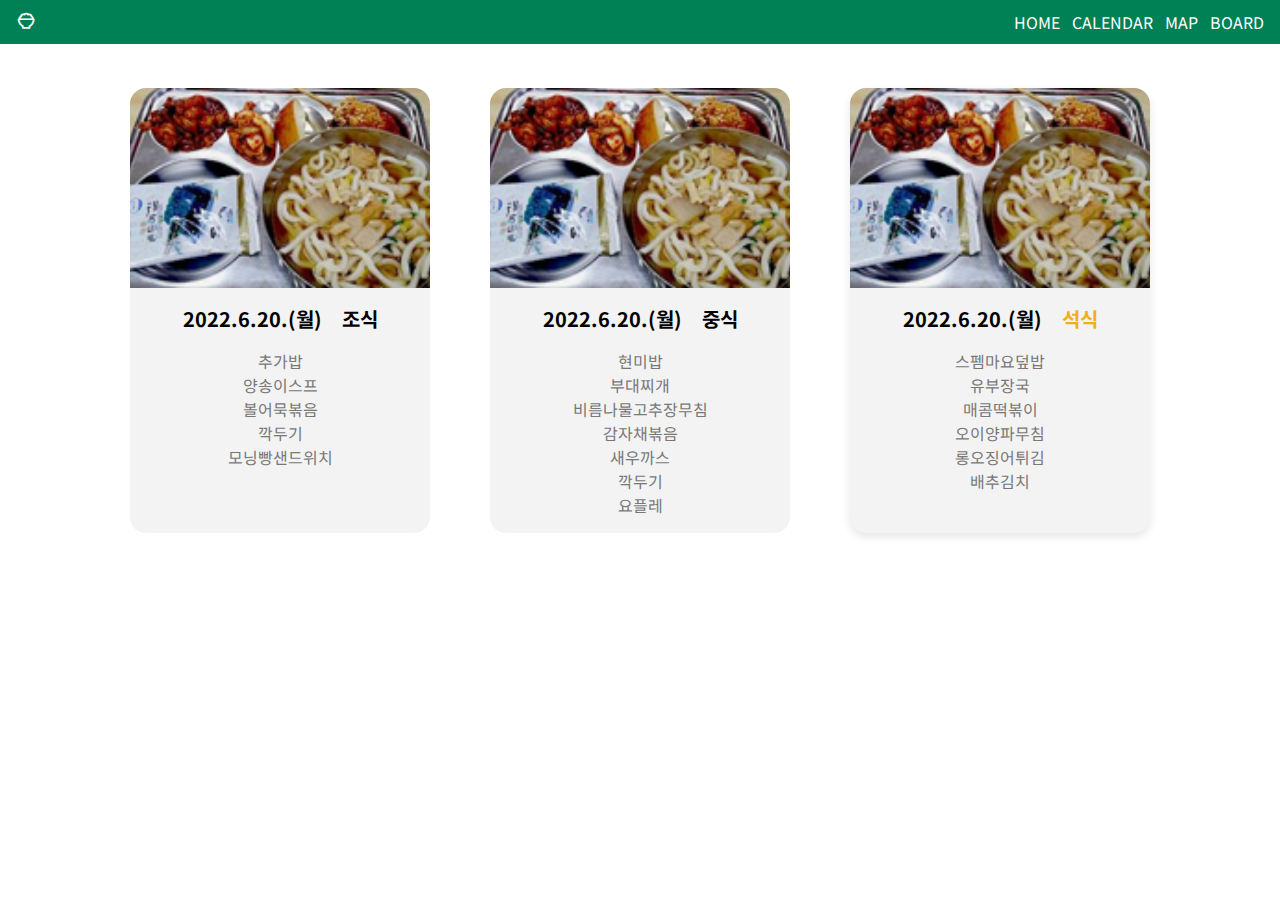
==== WSM_2300/20220608_school cafeteria/index.html @ a66aec34 "js 정규표현식 (숫자.) 삭제" ====
<!DOCTYPE html>
<html lang="en">
<head>
    <meta charset="UTF-8">
    <meta http-equiv="X-UA-Compatible" content="IE=edge">
    <meta name="viewport" content="width=device-width, initial-scale=1.0">
    <title>Header</title>
    <!-- Boxicons -->
    <link href='https://unpkg.com/boxicons@2.1.2/css/boxicons.min.css' rel='stylesheet'>
    <!-- style.css -->
    <link rel="stylesheet" href="css/style.css">
</head>
<body>
    <!-- header -->
    <header class="header" id="header">
        <nav class="nav container">
            <div class="nav-toggle" id="nav-toggle">
                <i class='bx bx-menu'></i>
            </div>
            <a href="" class="nav-logo">
                <i class='bx bx-bowl-rice'></i>
            </a>
            <div class="nav-menu">
                <ul class="nav-list" id="nav-list">
                    <li class="nav-item">
                        <a href="" class="nav-link">HOME</a>
                    </li>
                    <li class="nav-item">
                        <a href="" class="nav-link">CALENDAR</a>
                    </li>
                    <li class="nav-item">
                        <a href="" class="nav-link">MAP</a>
                    </li>
                    <li class="nav-item">
                        <a href="" class="nav-link">BOARD</a>
                    </li>
                </ul>
            </div>
        </nav>
    </header>

    <main id="main-card">
        <article class="card">
            <figure class="card-image"></figure>
            <div class="card-description">
                <h3 class="card-title">
                    <div class="card-date">
                        2022.6.20.(월)
                    </div>
                    <div class="card-time">
                        조식
                    </div>
                </h3>
                <p class="card-menu">
                    추가밥<br>
                    양송이스프<br>
                    볼어묵볶음<br>
                    깍두기<br>
                    모닝빵샌드위치
                </p>
            </div>
        </article>
        <article class="card">
            <figure class="card-image"></figure>
            <div class="card-description">
                <h3 class="card-title">
                    <div class="card-date">
                        2022.6.20.(월)
                    </div>
                    <div class="card-time">
                        중식
                    </div>
                </h3>
                <p class="card-menu">
                    현미밥<br>
                    부대찌개<br>
                    비름나물고추장무침<br>
                    감자채볶음<br>
                    새우까스<br>
                    깍두기<br>
                    요플레
                </p>
            </div>
        </article>
        <article class="card">
            <figure class="card-image"></figure>
            <div class="card-description">
                <h3 class="card-title">
                    <div class="card-date">
                        2022.6.20.(월)
                    </div>
                    <div class="card-time">
                        석식
                    </div>
                </h3>
                <p class="card-menu">
                    스펨마요덮밥<br>
                    유부장국<br>
                    매콤떡볶이<br>
                    오이양파무침<br>
                    롱오징어튀김<br>
                    배추김치
                </p>
            </div>
        </article>
    </main>

    <!-- main.js -->
    <script src="js/main.js"></script>
</body>
</html>
---- WSM_2300/20220608_school cafeteria/css/style.css ----
/* Google Fonts */
@import url("https://fonts.googleapis.com/css2?family=Noto+Sans+KR:wght@400;500;700&display=swap");

/* Variables CSS */
:root {
  /* color */
  --first-color: hsl(160, 100%, 25%);
  --first-color-bright: hsl(160, 100%, 40%);
  --second-color: hsl(339, 77%, 59%);
  --third-color: hsl(42, 87%, 52%);
  --title-color: hsl(160, 0%, 0%);
  --text-color: hsl(160, 0%, 47%);
  --body-color: #fff;
  --container-color: #fff;

  /* font */
  --body-font: "Noto Sans KR", sans-serif;
  --biggest-font-size: 2.25rem; /* 36px */
  --h1-font-size: 2rem;
  --h2-font-size: 1.5rem;
  --h3-font-size: 1.25rem;
  --normal-font-size: 1rem;
  --small-font-size: 0.8rem;
  --smaller-font-size: 0.75rem;

  /* font weight */
  --font-medium: 500;
  --font-bold: 700;

  /* z-index */
  --z-index: 100;
}

/* BASE */
* {
  box-sizing: border-box;
  margin: 0;
  padding: 0;
}
body {
  position: relative;
  font-family: var(--body-font);
  font-size: var(--normal-font-size);
  background-color: var(--body-color);
  color: var(--text-color);
}
h1,
h2,
h3 {
  font-weight: var(--font-bold);
  color: var(--title-color);
}
ul {
  list-style: none;
}
a {
  text-decoration: none;
  color: var(--title-color);
}
img {
  max-width: 100%; /*이미지보다 창 크기가 작아져도 이미지를 다 유지하면서 축소하자*/
  height: auto;
}

/* nav */
.container {
  margin-left: 1rem;
  margin-right: 1rem;
}
header {
  background-color: var(--first-color);
}
nav {
  height: 44px;
  display: flex;
  justify-content: space-between;
  align-items: center;
}
nav i {
  font-size: 1.25rem; /* 아이콘 1.25배 */
}
nav a {
  color: #fff;
}
.nav-toggle {
  display: none;
  /* visibility: hidden;  보이지는 않지만, 자리는 차지함 */
}
.nav-toggle i {
  color: #fff;
}
.nav-list {
  display: flex;
  column-gap: 0.75rem; /* 12px; */
}
.nav-link {
  display: block; /* 한 줄 전체를 차지해서 링크 동작 하도록... */
}

/* HOME */
h3 {
  font-size: var(--h3-font-size);
}
main {
  display: flex;
  justify-content: center;
  flex-wrap: wrap;
  column-gap: 60px;
  row-gap: 40px;
  margin: 44px 2rem;
}
.card {
  background-color: #f3f3f3;
  border-radius: 1rem;
  /* flex-grow: 1;
  flex-shrink: 0;
  flex-basis: 240px; */
  flex: 1 0 240px;  /* 기본 240px이고 커지면 확장하자 */
  max-width: 300px; /* 너무 넓지 않게 max 정하자 */
}
.now,
.card:hover {
  box-shadow: 0 4px 8px rgba(0,0,0,0.1);
}
.now .card-time,
.card:hover .card-time {
  color: var(--third-color);
}
.card-image {
  height: 0;
  padding-bottom: 66.6666666667%; /* 그림 비율 유지하며 확대/축소 : 160/240 */
  background: url("../img/plate_edit.png") center center;
  background-size: cover;
  border-radius: 1rem 1rem 0 0;
}
.card-description {
  margin: 1rem;
}
.card-title {
  display: flex;
  justify-content: center;  /* 날짜|식 가운데 정렬 */
  column-gap: 20px;
}
.card-menu {
  margin-top: 1rem;
  text-align: center; /* 메뉴 가운데 정렬 */
}

/* breakpoints */
/* 2K & 4K */

/* mobile */
@media screen and (max-width: 600px) {
  .nav-toggle {
    display: block; /* nav-toggle 보이자 */
    position: absolute; /* nav-logo 가운데 정렬 위해 */
    cursor: pointer; /* 마우스 포인터: 손 */
  }
  .nav-logo {
    margin: 0 auto; /* 가운데 정렬 */
  }
  .nav-list {
    flex-direction: column;
    /* align-items: center; */
    position: absolute;
    left: 0;
    right: 0;
    top: 44px; /* nav 높이 */
    /* width: 100%; */
    background-color: #2f2f2f;
    height: 0; /* overflow: hidden과 함께 메뉴 안 보이게 하자 */
    overflow: hidden;
    transition: 0.3s;
  }
  .nav-item {
    padding: 0.5rem 0;
    border-bottom: 1px solid #fff;
    text-align: center; /* 글자 가운데 정렬 */
  }
  .show-menu {
    height: 164px;
  }
}
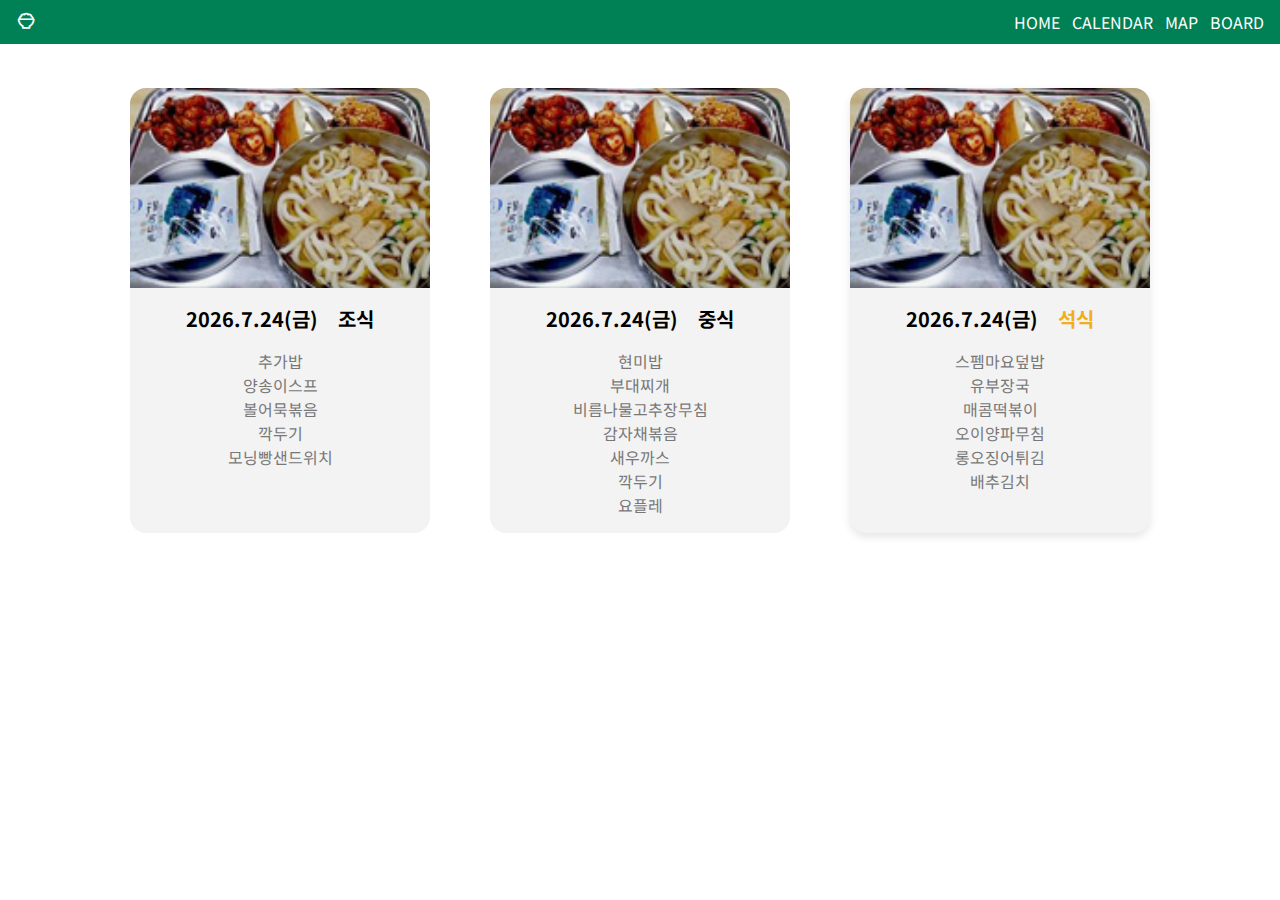
==== commit 781dd94c: "js 오늘의 날짜 구하고, 표시하자" ====
--- a/WSM_2300/20220608_school cafeteria/index.html
+++ b/WSM_2300/20220608_school cafeteria/index.html
@@ -107,5 +107,6 @@
 
     <!-- main.js -->
     <script src="js/main.js"></script>
+    <script src="js/index.js"></script>
 </body>
 </html>